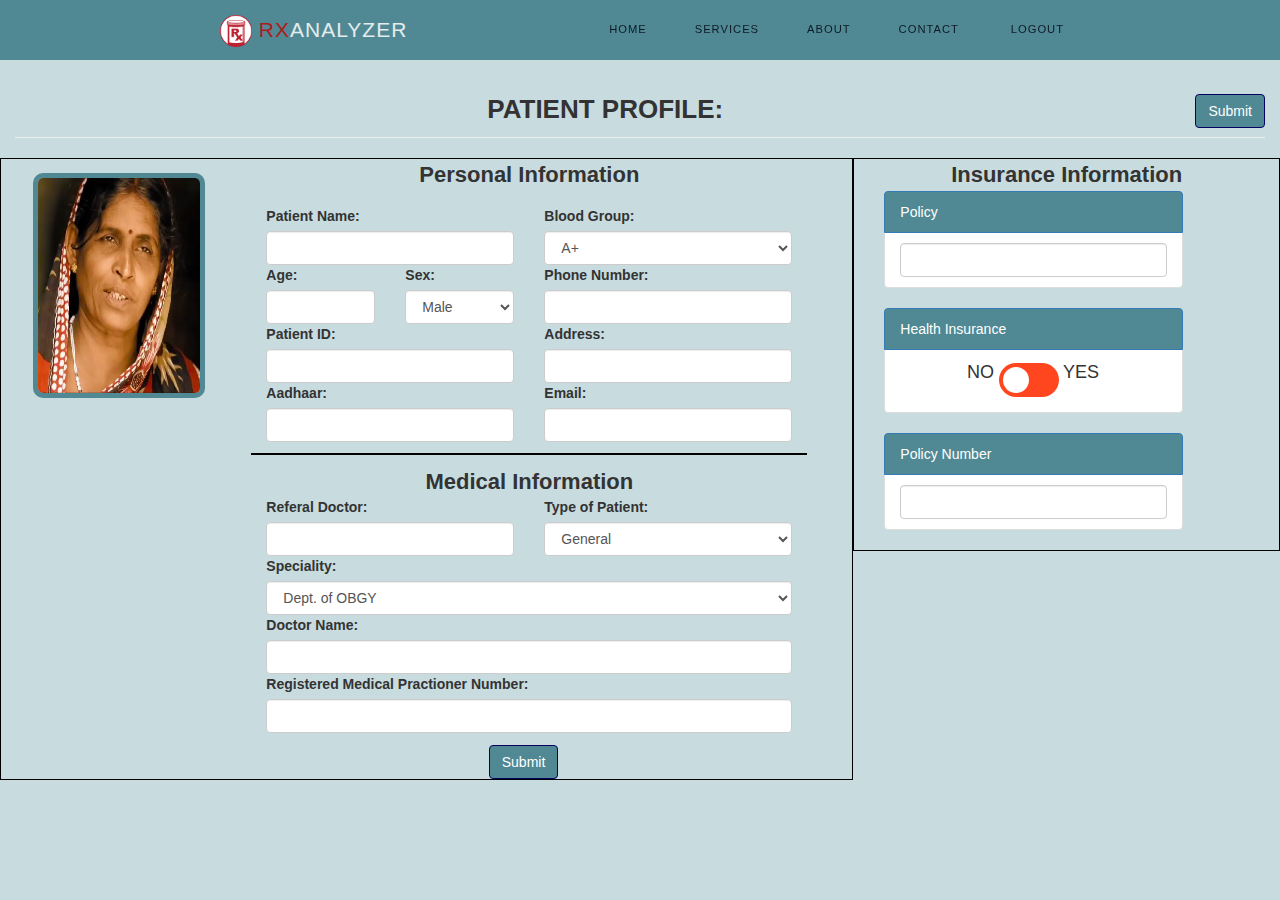
==== index.html @ 042af835 "first commit" ====
<!DOCTYPE html>
<html lang="en">
<head>
	<title>RXAnalyzer</title>

		<link rel="icon" type="image/png" href="images/rx-contract.png" >


	<!-- Latest compiled and minified CSS -->
	<link rel="stylesheet" href="https://maxcdn.bootstrapcdn.com/bootstrap/3.3.7/css/bootstrap.min.css">

	<!-- jQuery library -->
	<script src="https://ajax.googleapis.com/ajax/libs/jquery/3.3.1/jquery.min.js"></script>

	<!-- Latest compiled JavaScript -->
	<script src="https://maxcdn.bootstrapcdn.com/bootstrap/3.3.7/js/bootstrap.min.js"></script>

	<link rel="stylesheet" type="text/css" href="nav.css">

	<link rel="stylesheet" type="text/css" href="index.css">

	<script src="index.js"></script>

</head>
<body>

	<nav id="navbar" class="">
  <div class="nav-wrapper">
    <!-- Navbar Logo -->
    <div class="logo">
      <!-- Logo Placeholder for Inlustration -->
      <a href="#home"><i class="fas fa-chess-knight"></i> <span><img src="images/rx-contract.png" width="32px" height="32px"></span> <span class="rx">RX</span>Analyzer</a>
    </div>

    <!-- Navbar Links -->
    <ul id="menu">
      <li><a href="#home">Home</a></li><!--
   --><li><a href="#services">Services</a></li><!--
   --><li><a href="#about">About</a></li><!--
   --><li><a href="#contact">Contact</a></li>
   	<li><a href="login.html">Logout</a></li>
    </ul>
  </div>
</nav>


<!-- Menu Icon -->
<div class="menuIcon">
  <span class="icon icon-bars"></span>
  <span class="icon icon-bars overlay"></span>
</div>


<div class="overlay-menu">
  <ul id="menu">
      <li><a href="#home">Home</a></li>
      <li><a href="#services">Services</a></li>
      <li><a href="#about">About</a></li>
      <li><a href="#contact">Contact</a></li>
      <li><a href="login.html">Logout</a></li>
    </ul>
</div>

<div class="container-fluid page-content">
	<div class="row">
		<div class="col-md-12">
			<div class="page-header"> PATIENT PROFILE: 
			<span class="upper-submit">
				<button type="submit" class="btn btn-success submit_data">Submit</button>
			</span>  
			</div>
		</div>
		<!-- Clearing the float -->
		<div style="float: none;"></div>
		<div class="col-md-8 section-pane left-pane">
			<div class="container-fluid" >
				<div class="row">
					
					<div class="col-sm-3"  style="overflow: hidden;">
						<div  style="margin: 1%; ">
						<img class="profile-pic" style="border-radius: 10px; margin-top: 7%; border: 5px solid #508994;" height="225" width="225" src="images/lady.jpg">
						</div>
					</div>
					<div class="col-md-9" >
						<div class="section-header"> Personal Information</div>
						<div class="col-sm-12" >
							<form action="">
							  <div class="form-group" >
							    <div class="col-sm-6">
							    <label for="name">Patient Name:</label>
							    <input type="text" class="form-control" id="name">
							    </div>
							    <div class="col-sm-6">
							    <label for="bgroup">Blood Group:</label>
								  <select class="form-control" name="bgroup" id="bgroup">
								    <option>A+</option>
								    <option>A-</option>
								    <option>B+</option>
								    <option>B-</option>
								    <option>AB+</option>
								  	<option>AB-</option>
								  	<option>O+</option>
								  	<option>O-</option>
								  	<option>Other</option>
								  </select>
							    </div>
							  </div>
							  <div class="form-group">
							  	<div class="col-sm-3">
							    <label for="age">Age:</label>
							    <input type="number" class="form-control" name="age" id="age">
							    </div>
							    <div class="col-sm-3">
							    <label for="sex">Sex:</label>
							    <select class="form-control" name="sex" id="sex">
								    <option>Male</option>
								    <option>Female</option>
								    <option>Other</option>
								    
								  </select>
							    </div>
							    <div class="col-sm-6">
							    <label for="phone">Phone Number:</label>
							    <input type="number" class="form-control" name="phone" id="phone">
							    </div>
							    <div class="col-sm-6">
							    <label for="pid">Patient ID:</label>
							    <input type="number" class="form-control" name="pid" id="pid">
							    </div>
							    <div class="col-sm-6">
							    <label for="address">Address:</label>
							    <input type="text" class="form-control" name="address" id="address">
							    </div>
							    <div class="col-sm-6">
							    <label for="aadhaar">Aadhaar:</label>
							    <input type="number" class="form-control" name="aadhaar" id="aadhaar">
							    </div>
							    <div class="col-sm-6">
							    <label for="email">Email:</label>
							    <input type="email" class="form-control" name="email" id="email">
							    </div>
							  </div>
							  <div class="col-sm-12" style="border: 1px solid black; margin-top: 2%; margin-bottom: 2%"></div>
							  <div class="col-md-12 section-header" >
							  	Medical Information
							  </div>
							  
							  <div class="form-group">
							  	<div class="col-sm-6">
							  		<label for="referal">Referal Doctor:</label>
							    	<input type="text" class="form-control" name="referal" id="referal">
							  	</div>
							  	<div class="col-sm-6">
							  		<label for="tpatient">Type of Patient:</label>
							    	<select class="form-control" name="tpatient" id="tpatient">
								    <option>General</option>
								    <option>Pediatric</option>
								    <option>Geriative</option>
								    <option>Pregnant</option>
								    <option>Lactating</option>
								    <option>Other</option>
								  </select>							  	
								  </div>
							  </div>
							  <div class="form-group">
							  	<div class="col-sm-12">
							  		<label for="speciality">Speciality:</label>
							    	<select class="form-control" name="speciality" id="speciality">
								    <option>Dept. of OBGY</option>
								    <option>Other</option>
								  </select>
							  	</div>
							  </div>
							  <div class="form-group">
							  	<div class="col-sm-12">
							  		<label for="dname">Doctor Name:</label>
							    	<input type="text" class="form-control" name="dname" id="dname">
							  	</div>
							  </div>
							  <div class="form-group">
							  	<div class="col-sm-12">
							  		<label for="pnumber">Registered Medical Practioner Number:</label>
							    	<input type="text" class="form-control" name="pnumber" id="pnumber">
							  	</div>
							  </div>
							  <div class="form-group">
							  	<div class="col-sm-12" style="margin-top: 2%; margin-left: 40%">
							  	<button type="submit" class="btn btn-success submit_data">Submit</button>
							  	</div>
							  </div>
							</form>
						</div>
					</div>

				</div>
				
			</div>
		</div>

		<div class="col-md-4 section-pane right-pane">
			<div class="container-fluid">
				<div class="row">
					<div class="col-sm-12 section-header">
						Insurance Information
					</div>
					<form >
					<div class="col-sm-10">
						<ul class="list-group">
						  <li class="list-group-item active">Policy</li>
						  <li class="list-group-item"> 
						  <input type="text" name="policy" class="form-control">
						   </li>
						  
						</ul>
					</div>
					<div class="col-sm-10">
						<ul class="list-group">
						  <li class="list-group-item active">Health Insurance</li>
						  <li class="list-group-item">
						  <div style="margin-left: 25%">
						  	<span class="health-toggle health-toggle-no">NO </span><label class="switch">
							  <input type="checkbox">
							  <span class="slider round"></span>
							</label> <span class="health-toggle health-toggle-yes"> YES </span>
							</div>
						  </li>
						</ul>
					</div>
					<div class="col-sm-10">
						<ul class="list-group">
						  <li class="list-group-item active">Policy Number</li>
						  <li class="list-group-item"> 
						  <input type="text" name="policynumber" class="form-control">
						   </li>
						  
						</ul>
					</div>
					
					</form>
					
				</div>
			</div>
		</div>

	</div>
</div>

<script type="text/javascript">
	
	$('document').ready(function(){

		$('.submit_data').on('click', function(e){
			window.location = 'doc_entry.html';
		});

	});

</script>

</body>
</html>
---- nav.css ----
body{
  background-color: #C8DCE0;
}

/*======================================================
                          Navbar
  ======================================================*/
#navbar {
  background: #508994;
  color: rgb(13, 26, 38);
  position: fixed;
  top: 0;
  height: 60px;
  line-height: 60px;
  width: 100vw;
  z-index: 10;
}

.nav-wrapper {
  margin: auto;
  text-align: center;
  width: 70%;
} @media(max-width: 768px) {
    .nav-wrapper {
      width: 90%;
    }
  } @media(max-width: 638px) {
      .nav-wrapper {
        width: 100%;
      }
    } 


.logo {
  float: left;
  margin-left: 28px;
  font-size: 1.5em;
  height: 60px;
  color: #E4ECED;
  letter-spacing: 1px;
  text-transform: uppercase;
} @media(max-width: 768px) {
    .logo {
/*       margin-left: 5px; */
    }
  }
.rx{
  color: #AD1C1E;
}
.logo a{
  color: #E4ECED;
}
#navbar ul {
  display: inline-block;
  float: right;
  list-style: none;
  /* margin-right: 14px; */
  margin-top: -2px;
  text-align: right;
  transition: transform 0.5s ease-out;
  -webkit-transition: transform 0.5s ease-out;
} @media(max-width: 640px) {
    #navbar ul {
      display: none;
    }
  } @media(orientation: landscape) {
      #navbar ul {
        display: inline-block;
      }
    }
#home{
  color: #E4ECED;
}
#navbar li {
  display: inline-block;
}

#navbar li a {
  color: rgb(13, 26, 38);
  display: block;
  font-size: 0.8em;
  height: 50px;
  letter-spacing: 1px;
  margin: 0 20px;
  padding: 0 4px;
  position: relative;
  text-decoration: none;
  text-transform: uppercase;
  transition: all 0.5s ease;
  -webkit-transition: all 0.5s ease;
}

#navbar li a:hover {
  /* border-bottom: 1px solid rgb(28, 121, 184); */
  color: rgb(28, 121, 184);
  transition: all 1s ease;
  -webkit-transition: all 1s ease;
}

/* Animated Bottom Line */
#navbar li a:before, #navbar li a:after {
  content: '';
  position: absolute;
  width: 0%;
  height: 1px;
  bottom: -1px;
  background: rgb(13, 26, 38);
}

#navbar li a:before {
  left: 0;
  transition: 0.5s;
}

#navbar li a:after {
  background: rgb(13, 26, 38);
  right: 0;
  /* transition: width 0.8s cubic-bezier(0.22, 0.61, 0.36, 1); */
}

#navbar li a:hover:before {
  background: rgb(13, 26, 38);
  width: 100%;
  transition: width 0.5s cubic-bezier((0.22, 0.61, 0.36, 1));
}

#navbar li a:hover:after {
  background: transparent;
  width: 100%;
  /* transition: 0s; */
}



/*======================================================
                    Mobile Menu Menu Icon
  ======================================================*/
@media(max-width: 640px) {
  .menuIcon {
    cursor: pointer;
    display: block;
    position: fixed;
    right: 15px;
    top: 20px;
    height: 23px;
    width: 27px;
    z-index: 12;
  }

  /* Icon Bars */
  .icon-bars {
    background: rgb(13, 26, 38);
    position: absolute;
    left: 1px;
    top: 45%;
    height: 2px;
    width: 20px;
    -webkit-transition: 0.4s;
    transition: 0.4s;
  } 

  .icon-bars::before {
    background: rgb(13, 26, 38);
    content: '';
    position: absolute;
    left: 0;
    top: -8px;
    height: 2px;
    width: 20px;
/*     -webkit-transition: top 0.2s ease 0.3s;
    transition: top 0.2s ease 0.3s; */
    -webkit-transition: 0.3s width 0.4s;
    transition: 0.3s width 0.4s;
  }

  .icon-bars::after {
    margin-top: 0px;
    background: rgb(13, 26, 38);
    content: '';
    position: absolute;
    left: 0;
    bottom: -8px;
    height: 2px;
    width: 20px;
/*     -webkit-transition: top 0.2s ease 0.3s;
    transition: top 0.2s ease 0.3s; */
    -webkit-transition: 0.3s width 0.4s;
    transition: 0.3s width 0.4s;
  }

  /* Bars Shadows */
  .icon-bars.overlay {
    background: rgb(97, 114, 129);
    background: rgb(183, 199, 211);
    width: 20px;
    animation: middleBar 3s infinite 0.5s;
    -webkit-animation: middleBar 3s infinite 0.5s;
  } @keyframes middleBar {
      0% {width: 0px}
      50% {width: 20px}
      100% {width: 0px}
    } @-webkit-keyframes middleBar {
        0% {width: 0px}
        50% {width: 20px}
        100% {width: 0px}
      }

  .icon-bars.overlay::before {
    background: rgb(97, 114, 129);
    background: rgb(183, 199, 211);
    width: 10px;
    animation: topBar 3s infinite 0.2s;
    -webkit-animation: topBar 3s infinite 0s;
  } @keyframes topBar {
      0% {width: 0px}
      50% {width: 10px}
      100% {width: 0px}
    } @-webkit-keyframes topBar {
        0% {width: 0px}
        50% {width: 10px}
        100% {width: 0px}
      }

  .icon-bars.overlay::after {
    background: rgb(97, 114, 129);
    background: rgb(183, 199, 211);
    width: 15px;
    animation: bottomBar 3s infinite 1s;
    -webkit-animation: bottomBar 3s infinite 1s;
  } @keyframes bottomBar {
      0% {width: 0px}
      50% {width: 15px}
      100% {width: 0px}
    } @-webkit-keyframes bottomBar {
        0% {width: 0px}
        50% {width: 15px}
        100% {width: 0px}
      }


  /* Toggle Menu Icon */
  .menuIcon.toggle .icon-bars {
    top: 5px;
    transform: translate3d(0, 5px, 0) rotate(135deg);
    transition-delay: 0.1s;
    transition: transform 0.4s cubic-bezier(0.68, -0.55, 0.265, 1.55);
  }

  .menuIcon.toggle .icon-bars::before {
    top: 0;
    transition-delay: 0.1s;
    opacity: 0;
  }

  .menuIcon.toggle .icon-bars::after {
    top: 10px;
    transform: translate3d(0, -10px, 0) rotate(-270deg);
    transition-delay: 0.1s;
    transition: transform 0.4s cubic-bezier(0.68, -0.55, 0.265, 1.55);
  }

  .menuIcon.toggle .icon-bars.overlay {
    width: 20px;
    opacity: 0;
    -webkit-transition: all 0s ease 0s;
    transition: all 0s ease 0s;
  }
}


/*======================================================
                   Responsive Mobile Menu 
  ======================================================*/
.overlay-menu {
  background: lightblue;
  color: rgb(13, 26, 38);
  display: flex;
  align-items: center;
  justify-content: center;
  position: absolute;
  top: 0;
  right: 0;
  padding-right: 15px;
  transform: translateX(-100%);
  width: 100vw;
  height: 100vh;
  -webkit-transition: transform 0.2s ease-out;
  transition: transform 0.2s ease-out;
}

.overlay-menu ul, .overlay-menu li {
  display: block;
  position: relative;
}

.overlay-menu li a {
  display: block;
  font-size: 1.8em;
  letter-spacing: 4px;
/*   opacity: 0; */
  padding: 10px 0;
  text-align: right;
  text-transform: uppercase;
  -webkit-transition: color 0.3s ease;
  transition: color 0.3s ease;
/*   -webkit-transition: 0.2s opacity 0.2s ease-out;
  transition: 0.2s opacity 0.2s ease-out; */
}

.overlay-menu li a:hover,
.overlay-menu li a:active {
  color: rgb(28, 121, 184);
  -webkit-transition: color 0.3s ease;
  transition: color 0.3s ease;
}
---- index.css ----
/*body{
  background-color: #C8DCE0;
}
*/
/* ########## Content ##########*/

.section-pane{
  border: 1px solid black;
}

.page-content{
  margin-top: 4%;
}
.page-header{
  text-align: center;
  font-size: 26px;
  font-weight: 550;
}

.upper-submit{
  float: right;
}
.btn-success{
  background-color: #508994;
  border: 1px solid #030262;
}

.section-header{
  text-align: center;
  font-size: 22px;
  font-weight: 550 ;
}
/*
img {
    background-color: #ecf0f1;
    box-shadow: 0 1px 1px rgba(0, 0, 0, 0.2);
    color: #2980b9;
    display: block;
    font-weight: bold;
    margin-bottom: 20px;
    padding: 15px 0;
    text-align: center;
    text-decoration: none;
    text-transform: uppercase;
    &:hover {
      box-shadow: 0;
    }
  }

.reveal {
  -webkit-transform: translateZ(0);
  transform: translateZ(0);
  -webkit-backface-visibility: hidden;
  backface-visibility: hidden;
  -moz-osx-font-smoothing: grayscale;
  position: relative;
  overflow: hidden;
  &:before {
    content: "";
    position: absolute;
    z-index: -1;
    left: 0;
    right: 0;
    bottom: 0;
    top: 0;
    border-color: #2980b9;
    border-width: 0;
    border-style: solid;
    -webkit-transition-property: border width;
    transition-property: border width;
    -webkit-transition-duration: 0.3s;
    transition-duration: 0.3s;
    -webkit-transition-timing-function: ease-out;
    transition-timing-function: ease-out;
  }
  &:hover:before {
    border-width: 4px;
    -webkit-transform: translateY(0);
    transform: translateY(0);
  }
}*/

.profile-pic{
  max-width:100%;
  max-height:100%;
}
#box {
  display: flex;
  align-items: center;
  justify-content: center;
  /*width: 400px;
  height: 200px;*/
  color: white;
  font-family: 'Raleway';
  font-size: 2.5rem;
}
.gradient-border {
  --borderWidth: 3px;
  background: #1D1F20;
  position: relative;
  border-radius: var(--borderWidth);
}
.gradient-border img {
  border-radius: 15px;
}
.gradient-border:after {
  content: '';
  position: absolute;
  top: calc(-1 * var(--borderWidth));
  left: calc(-1 * var(--borderWidth));
  height: calc(100% + var(--borderWidth) * 2);
  width: calc(100% + var(--borderWidth) * 2);
  background: linear-gradient(60deg, #f79533, #f37055, #ef4e7b, #a166ab, #5073b8, #1098ad, #07b39b, #6fba82);
  border-radius: calc(2 * var(--borderWidth));
  z-index: -1;
  animation: animatedgradient 3s ease alternate infinite;
  background-size: 300% 300%;
}


@keyframes animatedgradient {
  0% {
    background-position: 0% 50%;
  }
  50% {
    background-position: 100% 50%;
  }
  100% {
    background-position: 0% 50%;
  }
}
.list-group .active{
  background-color: #508994;
}

#radioBtn .notActive{
    color: #3276b1;
    background-color: #fff;
}

/* ###### Toggle Button ###########  */
/* The switch - the box around the slider */
.switch {
  position: relative;
  display: inline-block;
  width: 60px;
  height: 34px;
}

/* Hide default HTML checkbox */
.switch input {
  opacity: 0;
  width: 0;
  height: 0;
}

/* The slider */
.slider {
  position: absolute;
  cursor: pointer;
  top: 0;
  left: 0;
  right: 0;
  bottom: 0;
  background-color: #FF461E;
  -webkit-transition: .4s;
  transition: .4s;
}

.slider:before {
  position: absolute;
  content: "";
  height: 26px;
  width: 26px;
  left: 4px;
  bottom: 4px;
  background-color: white;
  -webkit-transition: .4s;
  transition: .4s;
}

input:checked + .slider {
  background-color: #0F9B08;
}

input:focus + .slider {
  box-shadow: 0 0 1px #2196F3;
}

input:checked + .slider:before {
  -webkit-transform: translateX(26px);
  -ms-transform: translateX(26px);
  transform: translateX(26px);
}

/* Rounded sliders */
.slider.round {
  border-radius: 34px;
}

.slider.round:before {
  border-radius: 50%;
}

.health-toggle{
  vertical-align: center;
  font-size: 18px;
}

/* ######### End Toggle Button ########### */
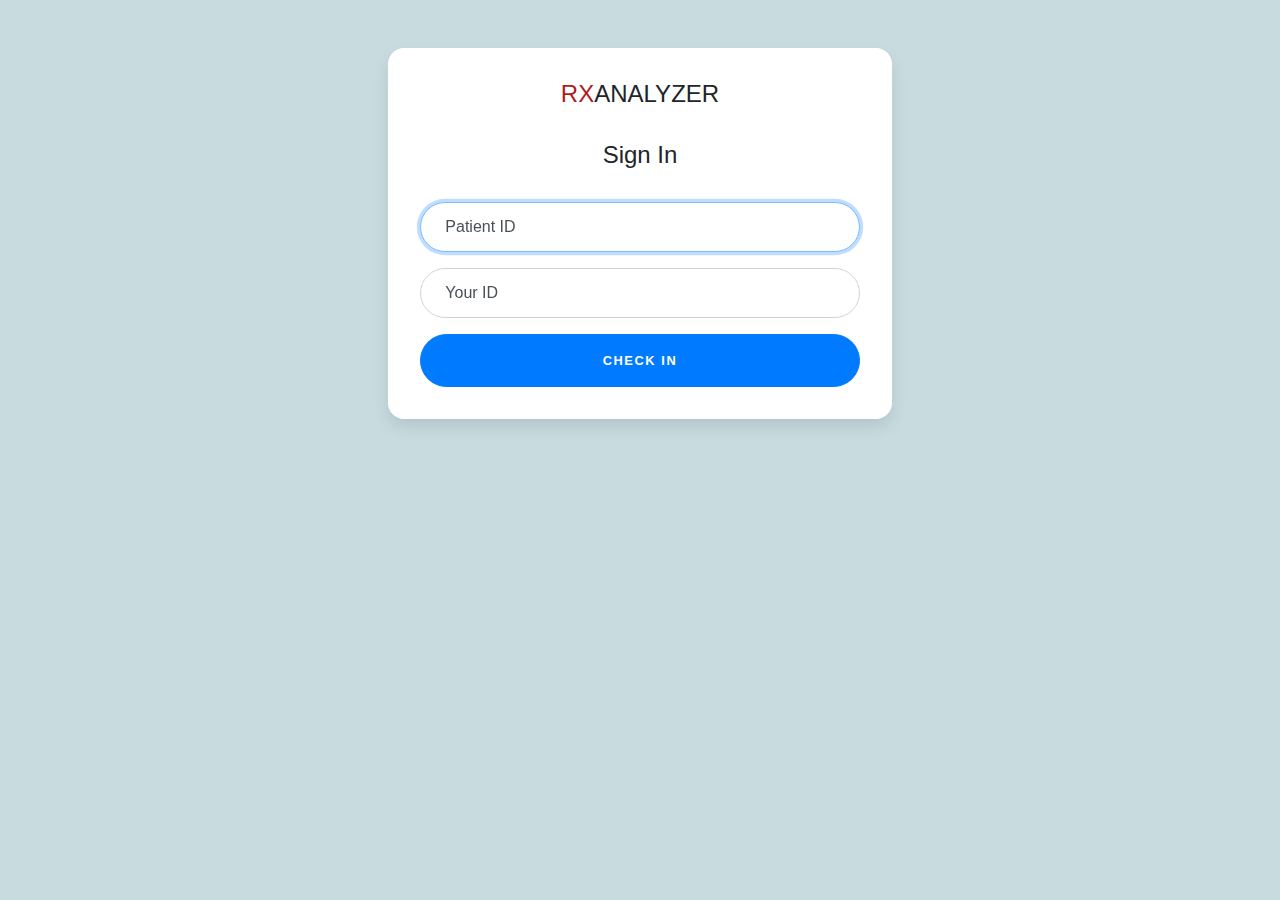
==== commit 51fb4d26: "name clash" ====
--- a/index.html
+++ b/index.html
@@ -1,261 +1,199 @@
 <!DOCTYPE html>
-<html lang="en">
+<html>
 <head>
 	<title>RXAnalyzer</title>
 
 		<link rel="icon" type="image/png" href="images/rx-contract.png" >
 
 
-	<!-- Latest compiled and minified CSS -->
-	<link rel="stylesheet" href="https://maxcdn.bootstrapcdn.com/bootstrap/3.3.7/css/bootstrap.min.css">
+	<script src="https://cdnjs.cloudflare.com/ajax/libs/jquery/3.3.1/jquery.min.js"></script>
 
-	<!-- jQuery library -->
-	<script src="https://ajax.googleapis.com/ajax/libs/jquery/3.3.1/jquery.min.js"></script>
+  <link rel="stylesheet" type="text/css" href="https://stackpath.bootstrapcdn.com/bootstrap/4.2.1/css/bootstrap.min.css">
 
-	<!-- Latest compiled JavaScript -->
-	<script src="https://maxcdn.bootstrapcdn.com/bootstrap/3.3.7/js/bootstrap.min.js"></script>
+  <link rel="stylesheet" type="text/css" href="https://stackpath.bootstrapcdn.com/bootstrap/4.2.1/js/bootstrap.bundle.min.js">
 
-	<link rel="stylesheet" type="text/css" href="nav.css">
+	<link rel="stylesheet" href="https://use.fontawesome.com/releases/v5.6.3/css/all.css" integrity="sha384-UHRtZLI+pbxtHCWp1t77Bi1L4ZtiqrqD80Kn4Z8NTSRyMA2Fd33n5dQ8lWUE00s/" crossorigin="anonymous">
 
-	<link rel="stylesheet" type="text/css" href="index.css">
+<style type="text/css">
+  
+:root {
+  --input-padding-x: 1.5rem;
+  --input-padding-y: .75rem;
+}
 
-	<script src="index.js"></script>
+body {
+  background: #C8DCE0;
+  /* fallback for old browsers */
+  
+}
+
+.card-signin {
+  border: 0;
+  border-radius: 1rem;
+  box-shadow: 0 0.5rem 1rem 0 rgba(0, 0, 0, 0.1);
+}
+
+.card-signin .card-title {
+  margin-bottom: 2rem;
+  font-weight: 300;
+  font-size: 1.5rem;
+}
+
+.card-signin .card-body {
+  padding: 2rem;
+}
+
+.form-signin {
+  width: 100%;
+}
+
+.form-signin .btn {
+  font-size: 80%;
+  border-radius: 5rem;
+  letter-spacing: .1rem;
+  font-weight: bold;
+  padding: 1rem;
+  transition: all 0.2s;
+}
+
+.form-label-group {
+  position: relative;
+  margin-bottom: 1rem;
+}
+
+.form-label-group input {
+  height: auto;
+  border-radius: 2rem;
+}
+
+.form-label-group>input,
+.form-label-group>label {
+  padding: var(--input-padding-y) var(--input-padding-x);
+}
+
+.form-label-group>label {
+  position: absolute;
+  top: 0;
+  left: 0;
+  display: block;
+  width: 100%;
+  margin-bottom: 0;
+  /* Override default `<label>` margin */
+  line-height: 1.5;
+  color: #495057;
+  border: 1px solid transparent;
+  border-radius: .25rem;
+  transition: all .1s ease-in-out;
+}
+
+.form-label-group input::-webkit-input-placeholder {
+  color: transparent;
+}
+
+.form-label-group input:-ms-input-placeholder {
+  color: transparent;
+}
+
+.form-label-group input::-ms-input-placeholder {
+  color: transparent;
+}
+
+.form-label-group input::-moz-placeholder {
+  color: transparent;
+}
+
+.form-label-group input::placeholder {
+  color: transparent;
+}
+
+.form-label-group input:not(:placeholder-shown) {
+  padding-top: calc(var(--input-padding-y) + var(--input-padding-y) * (2 / 3));
+  padding-bottom: calc(var(--input-padding-y) / 3);
+}
+
+.form-label-group input:not(:placeholder-shown)~label {
+  padding-top: calc(var(--input-padding-y) / 3);
+  padding-bottom: calc(var(--input-padding-y) / 3);
+  font-size: 12px;
+  color: #777;
+}
+
+.btn-google {
+  color: white;
+  background-color: #ea4335;
+}
+
+.btn-facebook {
+  color: white;
+  background-color: #3b5998;
+}
+
+.rx{
+  color: #AD1C1E;
+}
+
+</style>
+
+
 
 </head>
 <body>
 
-	<nav id="navbar" class="">
-  <div class="nav-wrapper">
-    <!-- Navbar Logo -->
-    <div class="logo">
-      <!-- Logo Placeholder for Inlustration -->
-      <a href="#home"><i class="fas fa-chess-knight"></i> <span><img src="images/rx-contract.png" width="32px" height="32px"></span> <span class="rx">RX</span>Analyzer</a>
+
+  <div class="container-fluid">
+    <div class="row">
+      <div class="col-sm-9 col-md-7 col-lg-5 mx-auto">
+        <div class="card card-signin my-5">
+          <div class="card-body">
+            <h2 class="card-title text-center"><span class="rx">RX</span>ANALYZER</h2>
+            <h5 class="card-title text-center">Sign In</h5>
+            <form class="form-signin">
+              <div class="form-label-group">
+                <input type="email" id="inputEmail" class="form-control" placeholder="Email address" required autofocus>
+                <label for="inputEmail">Patient ID</label>
+              </div>
+
+              <div class="form-label-group">
+                <input type="text" id="inputPassword" class="form-control" placeholder="Password" required>
+                <label for="inputPassword">Your ID</label>
+              </div>
+
+              <!-- <div class="custom-control custom-checkbox mb-3">
+                <input type="checkbox" class="custom-control-input" id="customCheck1">
+                <label class="custom-control-label" for="customCheck1">Remember password</label>
+              </div> -->
+              <button class="btn btn-lg btn-primary btn-block text-uppercase signin" type="submit">Check In</button>
+             <!--  <hr class="my-4">
+              <button class="btn btn-lg btn-google btn-block text-uppercase" type="submit"><i class="fab fa-google mr-2"></i> Sign in with Google</button>
+              <button class="btn btn-lg btn-facebook btn-block text-uppercase" type="submit"><i class="fab fa-facebook-f mr-2"></i> Sign in with Facebook</button> -->
+            </form>
+          </div>
+        </div>
+      </div>
     </div>
+  </div>
 
-    <!-- Navbar Links -->
-    <ul id="menu">
-      <li><a href="#home">Home</a></li><!--
-   --><li><a href="#services">Services</a></li><!--
-   --><li><a href="#about">About</a></li><!--
-   --><li><a href="#contact">Contact</a></li>
-   	<li><a href="login.html">Logout</a></li>
-    </ul>
-  </div>
-</nav>
+  <script type="text/javascript">
+    
+  $('document').ready(function(){
+    $('.signin').on('click', function(e){
+      // alert('you cloci');
+      var id = $('#inputEmail').val();
+      // alert( id);
 
+      if ( id=='1111'){
+        window.location = 'index2.html';  
+      }else{
+        window.location = 'followup.html'
+      }
+      // if( id == ){
 
-<!-- Menu Icon -->
-<div class="menuIcon">
-  <span class="icon icon-bars"></span>
-  <span class="icon icon-bars overlay"></span>
-</div>
+      // }
 
-
-<div class="overlay-menu">
-  <ul id="menu">
-      <li><a href="#home">Home</a></li>
-      <li><a href="#services">Services</a></li>
-      <li><a href="#about">About</a></li>
-      <li><a href="#contact">Contact</a></li>
-      <li><a href="login.html">Logout</a></li>
-    </ul>
-</div>
-
-<div class="container-fluid page-content">
-	<div class="row">
-		<div class="col-md-12">
-			<div class="page-header"> PATIENT PROFILE: 
-			<span class="upper-submit">
-				<button type="submit" class="btn btn-success submit_data">Submit</button>
-			</span>  
-			</div>
-		</div>
-		<!-- Clearing the float -->
-		<div style="float: none;"></div>
-		<div class="col-md-8 section-pane left-pane">
-			<div class="container-fluid" >
-				<div class="row">
-					
-					<div class="col-sm-3"  style="overflow: hidden;">
-						<div  style="margin: 1%; ">
-						<img class="profile-pic" style="border-radius: 10px; margin-top: 7%; border: 5px solid #508994;" height="225" width="225" src="images/lady.jpg">
-						</div>
-					</div>
-					<div class="col-md-9" >
-						<div class="section-header"> Personal Information</div>
-						<div class="col-sm-12" >
-							<form action="">
-							  <div class="form-group" >
-							    <div class="col-sm-6">
-							    <label for="name">Patient Name:</label>
-							    <input type="text" class="form-control" id="name">
-							    </div>
-							    <div class="col-sm-6">
-							    <label for="bgroup">Blood Group:</label>
-								  <select class="form-control" name="bgroup" id="bgroup">
-								    <option>A+</option>
-								    <option>A-</option>
-								    <option>B+</option>
-								    <option>B-</option>
-								    <option>AB+</option>
-								  	<option>AB-</option>
-								  	<option>O+</option>
-								  	<option>O-</option>
-								  	<option>Other</option>
-								  </select>
-							    </div>
-							  </div>
-							  <div class="form-group">
-							  	<div class="col-sm-3">
-							    <label for="age">Age:</label>
-							    <input type="number" class="form-control" name="age" id="age">
-							    </div>
-							    <div class="col-sm-3">
-							    <label for="sex">Sex:</label>
-							    <select class="form-control" name="sex" id="sex">
-								    <option>Male</option>
-								    <option>Female</option>
-								    <option>Other</option>
-								    
-								  </select>
-							    </div>
-							    <div class="col-sm-6">
-							    <label for="phone">Phone Number:</label>
-							    <input type="number" class="form-control" name="phone" id="phone">
-							    </div>
-							    <div class="col-sm-6">
-							    <label for="pid">Patient ID:</label>
-							    <input type="number" class="form-control" name="pid" id="pid">
-							    </div>
-							    <div class="col-sm-6">
-							    <label for="address">Address:</label>
-							    <input type="text" class="form-control" name="address" id="address">
-							    </div>
-							    <div class="col-sm-6">
-							    <label for="aadhaar">Aadhaar:</label>
-							    <input type="number" class="form-control" name="aadhaar" id="aadhaar">
-							    </div>
-							    <div class="col-sm-6">
-							    <label for="email">Email:</label>
-							    <input type="email" class="form-control" name="email" id="email">
-							    </div>
-							  </div>
-							  <div class="col-sm-12" style="border: 1px solid black; margin-top: 2%; margin-bottom: 2%"></div>
-							  <div class="col-md-12 section-header" >
-							  	Medical Information
-							  </div>
-							  
-							  <div class="form-group">
-							  	<div class="col-sm-6">
-							  		<label for="referal">Referal Doctor:</label>
-							    	<input type="text" class="form-control" name="referal" id="referal">
-							  	</div>
-							  	<div class="col-sm-6">
-							  		<label for="tpatient">Type of Patient:</label>
-							    	<select class="form-control" name="tpatient" id="tpatient">
-								    <option>General</option>
-								    <option>Pediatric</option>
-								    <option>Geriative</option>
-								    <option>Pregnant</option>
-								    <option>Lactating</option>
-								    <option>Other</option>
-								  </select>							  	
-								  </div>
-							  </div>
-							  <div class="form-group">
-							  	<div class="col-sm-12">
-							  		<label for="speciality">Speciality:</label>
-							    	<select class="form-control" name="speciality" id="speciality">
-								    <option>Dept. of OBGY</option>
-								    <option>Other</option>
-								  </select>
-							  	</div>
-							  </div>
-							  <div class="form-group">
-							  	<div class="col-sm-12">
-							  		<label for="dname">Doctor Name:</label>
-							    	<input type="text" class="form-control" name="dname" id="dname">
-							  	</div>
-							  </div>
-							  <div class="form-group">
-							  	<div class="col-sm-12">
-							  		<label for="pnumber">Registered Medical Practioner Number:</label>
-							    	<input type="text" class="form-control" name="pnumber" id="pnumber">
-							  	</div>
-							  </div>
-							  <div class="form-group">
-							  	<div class="col-sm-12" style="margin-top: 2%; margin-left: 40%">
-							  	<button type="submit" class="btn btn-success submit_data">Submit</button>
-							  	</div>
-							  </div>
-							</form>
-						</div>
-					</div>
-
-				</div>
-				
-			</div>
-		</div>
-
-		<div class="col-md-4 section-pane right-pane">
-			<div class="container-fluid">
-				<div class="row">
-					<div class="col-sm-12 section-header">
-						Insurance Information
-					</div>
-					<form >
-					<div class="col-sm-10">
-						<ul class="list-group">
-						  <li class="list-group-item active">Policy</li>
-						  <li class="list-group-item"> 
-						  <input type="text" name="policy" class="form-control">
-						   </li>
-						  
-						</ul>
-					</div>
-					<div class="col-sm-10">
-						<ul class="list-group">
-						  <li class="list-group-item active">Health Insurance</li>
-						  <li class="list-group-item">
-						  <div style="margin-left: 25%">
-						  	<span class="health-toggle health-toggle-no">NO </span><label class="switch">
-							  <input type="checkbox">
-							  <span class="slider round"></span>
-							</label> <span class="health-toggle health-toggle-yes"> YES </span>
-							</div>
-						  </li>
-						</ul>
-					</div>
-					<div class="col-sm-10">
-						<ul class="list-group">
-						  <li class="list-group-item active">Policy Number</li>
-						  <li class="list-group-item"> 
-						  <input type="text" name="policynumber" class="form-control">
-						   </li>
-						  
-						</ul>
-					</div>
-					
-					</form>
-					
-				</div>
-			</div>
-		</div>
-
-	</div>
-</div>
-
-<script type="text/javascript">
-	
-	$('document').ready(function(){
-
-		$('.submit_data').on('click', function(e){
-			window.location = 'doc_entry.html';
-		});
-
-	});
-
-</script>
+    });
+  });
+  </script>
 
 </body>
-</html>
+
+</html>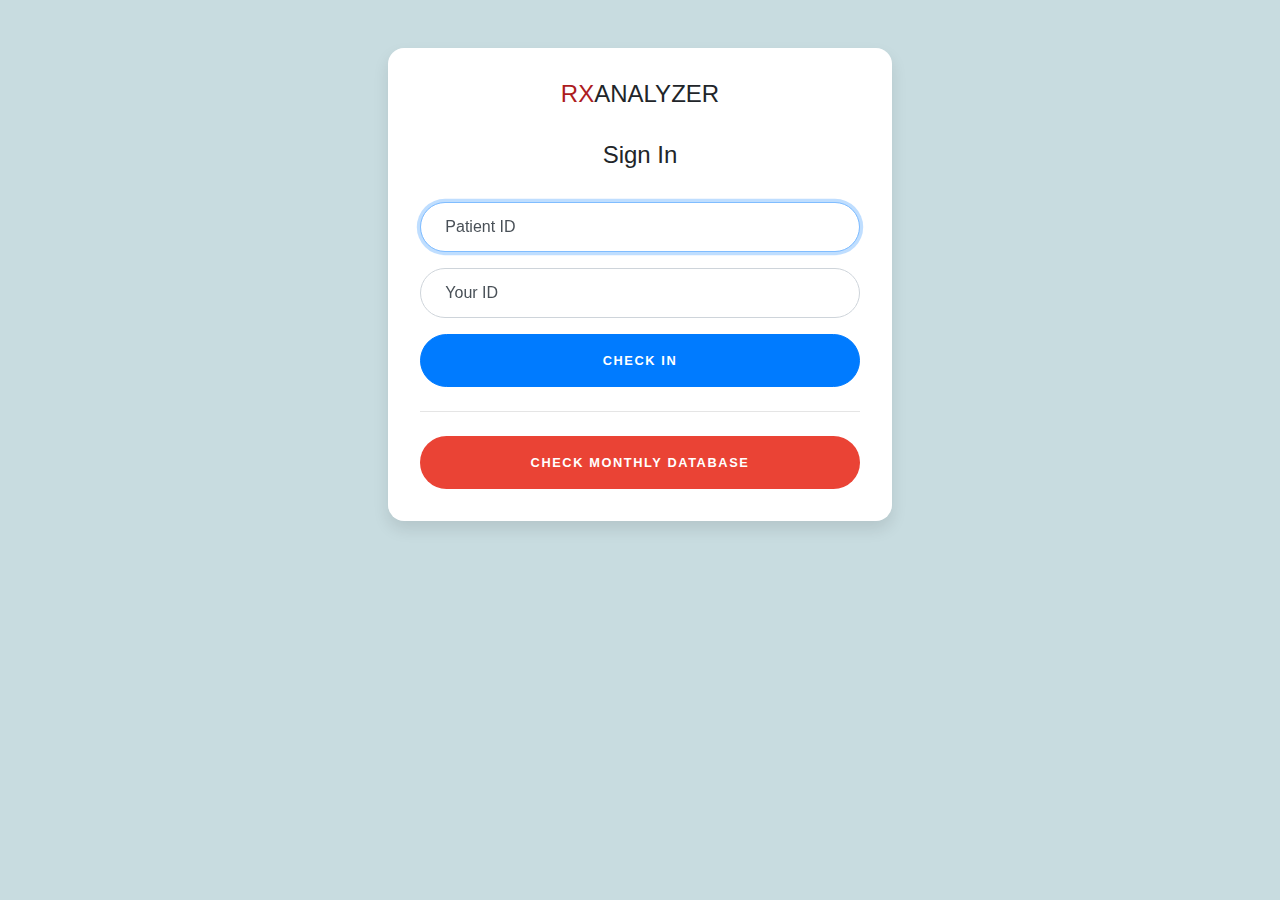
==== commit 5578737a: "name collision 2" ====
--- a/index.html
+++ b/index.html
@@ -163,9 +163,9 @@
                 <label class="custom-control-label" for="customCheck1">Remember password</label>
               </div> -->
               <button class="btn btn-lg btn-primary btn-block text-uppercase signin" type="submit">Check In</button>
-             <!--  <hr class="my-4">
-              <button class="btn btn-lg btn-google btn-block text-uppercase" type="submit"><i class="fab fa-google mr-2"></i> Sign in with Google</button>
-              <button class="btn btn-lg btn-facebook btn-block text-uppercase" type="submit"><i class="fab fa-facebook-f mr-2"></i> Sign in with Facebook</button> -->
+              <hr class="my-4">
+              <button class="btn btn-lg btn-google btn-block text-uppercase monthly" type="submit">Check Monthly Database</button>
+              <!-- <button class="btn btn-lg btn-facebook btn-block text-uppercase" type="submit"><i class="fab fa-facebook-f mr-2"></i> Sign in with Facebook</button> -->
             </form>
           </div>
         </div>
@@ -191,6 +191,9 @@
       // }
 
     });
+    $('.monthly').on('click', function(e){
+      window.location = 'monthly.html';
+    });
   });
   </script>
 
